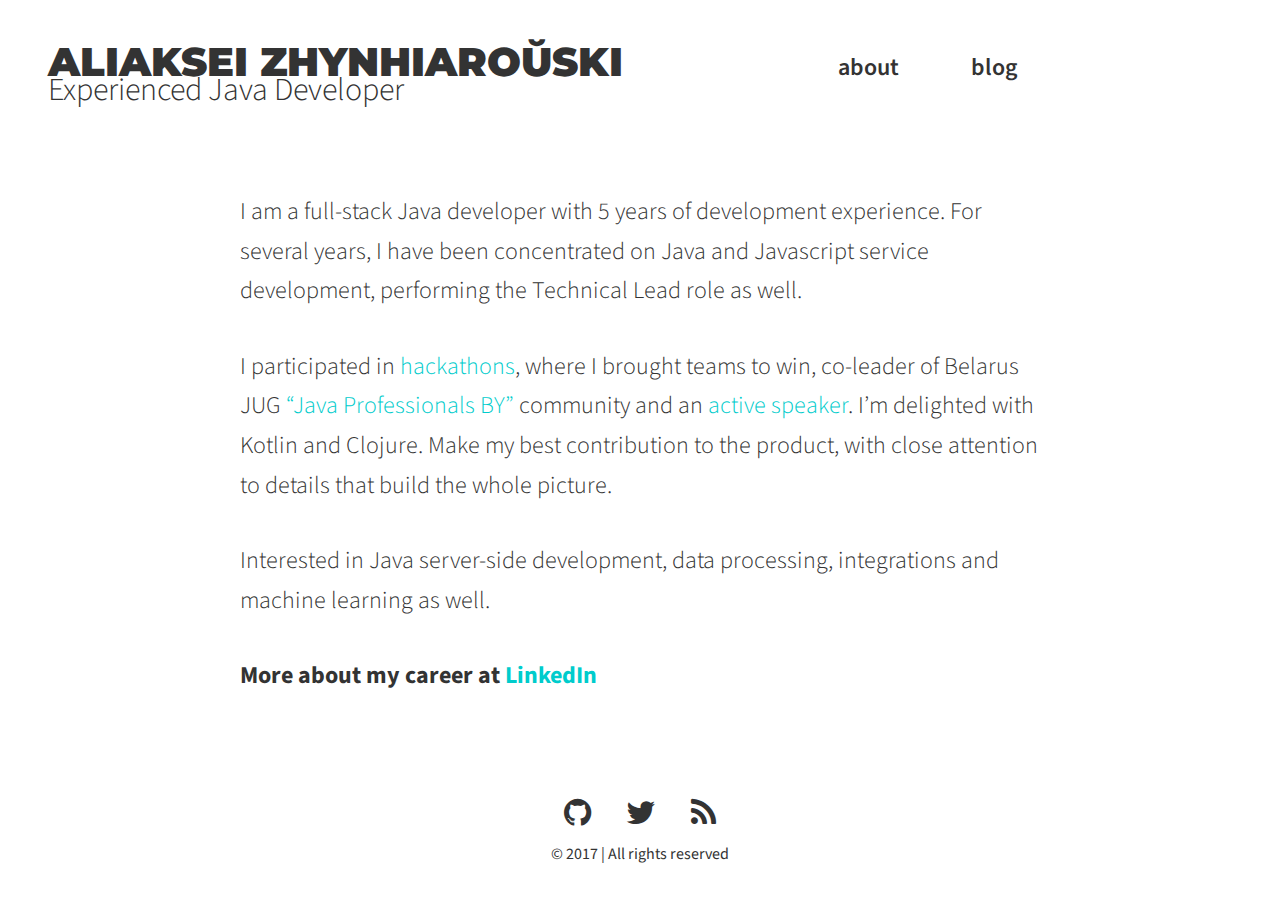
==== about/index.html @ 75ebf162 "rebuilding site Sat Feb 25 01:40:34 +03 2017" ====
<!DOCTYPE html>
<!--[if lt IE 7]><html class="no-js lt-ie9 lt-ie8 lt-ie7"> <![endif]-->
<!--[if IE 7]><html class="no-js lt-ie9 lt-ie8"> <![endif]-->
<!--[if IE 8]><html class="no-js lt-ie9"> <![endif]-->
<!--[if gt IE 8]><!--><html class="no-js" prefix="og: http://ogp.me/ns#" xmlns:og="http://ogp.me/ns#"><!--<![endif]-->

    <head>
                <meta charset="utf-8">
        <meta http-equiv="X-UA-Compatible" content="IE=edge">
        <meta name="description" content="">
        <meta name="viewport" content="width=device-width, initial-scale=1.0, minimum-scale=1.0, maximum-scale=1.0" />
        <meta name="mobile-web-app-capable" content="yes">
        <meta name="apple-mobile-web-app-capable" content="yes">
        <meta name="apple-mobile-web-app-status-bar-style" content="black">
        <meta name="author" content="">
  
	
        <meta property="og:site_name" content="Aliaksei Zhynhiarouski">
        <meta property="og:title" content="Aliaksei Zhynhiarouski">
        <meta property="og:url" content="https://aliaksei-lithium.github.io/about/">
        <meta property="og:description" content="">
    
        <meta property="og:type" content="website" />
    
        <meta name="generator" content="Hugo 0.18.1" />
        <title>About &middot; Aliaksei Zhynhiarouski</title>
        <link rel="canonical" href="https://aliaksei-lithium.github.io/" />
        <link rel="alternate" type="application/rss+xml" title="RSS" href="">
        <link rel="stylesheet" type="text/css" href="https://aliaksei-lithium.github.io/css/main.css"/>
        <link rel="stylesheet" type="text/css" href="https://aliaksei-lithium.github.io/css/styles-az.css"/>
        <link href="//fonts.googleapis.com/css?family=Source+Sans+Pro:300,400|Montserrat:700" rel="stylesheet" type="text/css">
        <link href="//netdna.bootstrapcdn.com/font-awesome/4.0.3/css/font-awesome.css" rel="stylesheet">

        <link rel="shortcut icon" href="https://aliaksei-lithium.github.io/img/favicon.ico" type="image/x-icon" />
        
    </head>

<body>
<!--[if lt IE 7]><p class="browsehappy">You are using an <strong>outdated</strong> browser. Please <a href="http://browsehappy.com/">upgrade your browser</a> or <a href="http://www.google.com/chrome/‎">install Google Chrome</a> to experience this site.</p><![endif]-->

<header id="site-header">
    <nav class="navigation">
        <div class="navigation__title">
            <a href="/">
                <div class="navigation__title_name">Aliaksei Zhynhiaroŭski</div>
                <div class="navigation__title_subname">Experienced Java Developer</div>
            </a>
        </div>
        <ul class="navigation__list" id="nav-list">
            <li class="navigation__item">
                <a class="navigation-link about-link" href="/about/">about</a>
            </li>
            <li class="navigation__item">
                <a class="navigation-link blog-link"  href="/post">blog</a>
            </li>
        </ul>
    </nav>
</header>
<main class="content" role="main">
	<div class="container" id="about">
		<p>I am a full-stack Java developer with 5 years of development experience.
For several years, I have been concentrated on Java and Javascript service development, performing the Technical Lead role as well.</p>

<p>I participated in <a href="https://dev.by/lenta/epam-systems/chem-polezny-hakatony-istoriya-odnogo-proekta">hackathons</a>, where I brought teams to win,
co-leader of Belarus JUG <a href="http://jprof.by">“Java Professionals BY”</a> community and an <a href="https://www.youtube.com/playlist?list=PL0VRD9GZQoQTPSysQ0__Lvt3nAtX9AcYE">active speaker</a>.
I’m delighted with Kotlin and Clojure. Make my best contribution to the product, with close attention to details that build the whole picture.</p>

<p>Interested in Java server-side development, data processing, integrations and machine learning as well.</p>

<p><strong>More about my career at <a href="https://www.linkedin.com/in/aliaksei-zhynhiarouski-49427b60/">LinkedIn</a></strong></p>

	</div>
</main>
<footer id="site-footer">
    <div class="container">
      
      <a href="https://www.github.com/aliaksei-lithium" class="site-footer__link" title="GitHub" target="_blank"><span class="tooltip"><i class="fa fa-github"></i></span></a>
      
      
        <a href="https://www.twitter.com/a_lithium" class="site-footer__link" title="Twitter" target="_blank"><span class="tooltip"><i class="fa fa-twitter"></i></span></a>
      
      <a href="https://aliaksei-lithium.github.io/index.xml" class="site-footer__link" title="Get the RSS feed"><span class="tooltip"><i class="fa fa-rss"></i></span></a>
      <section>&copy; <a href="https://aliaksei-lithium.github.io/"></a> 2017 | All rights reserved</section>
    </div>
</footer>

    <script>
        var _gaq=[['_setAccount','UA-92309001-1'],['_trackPageview']];
        (function(d,t){var g=d.createElement(t),s=d.getElementsByTagName(t)[0];
        g.src='//www.google-analytics.com/ga.js';
        s.parentNode.insertBefore(g,s)}(document,'script'));
    </script>

</body>
</html>
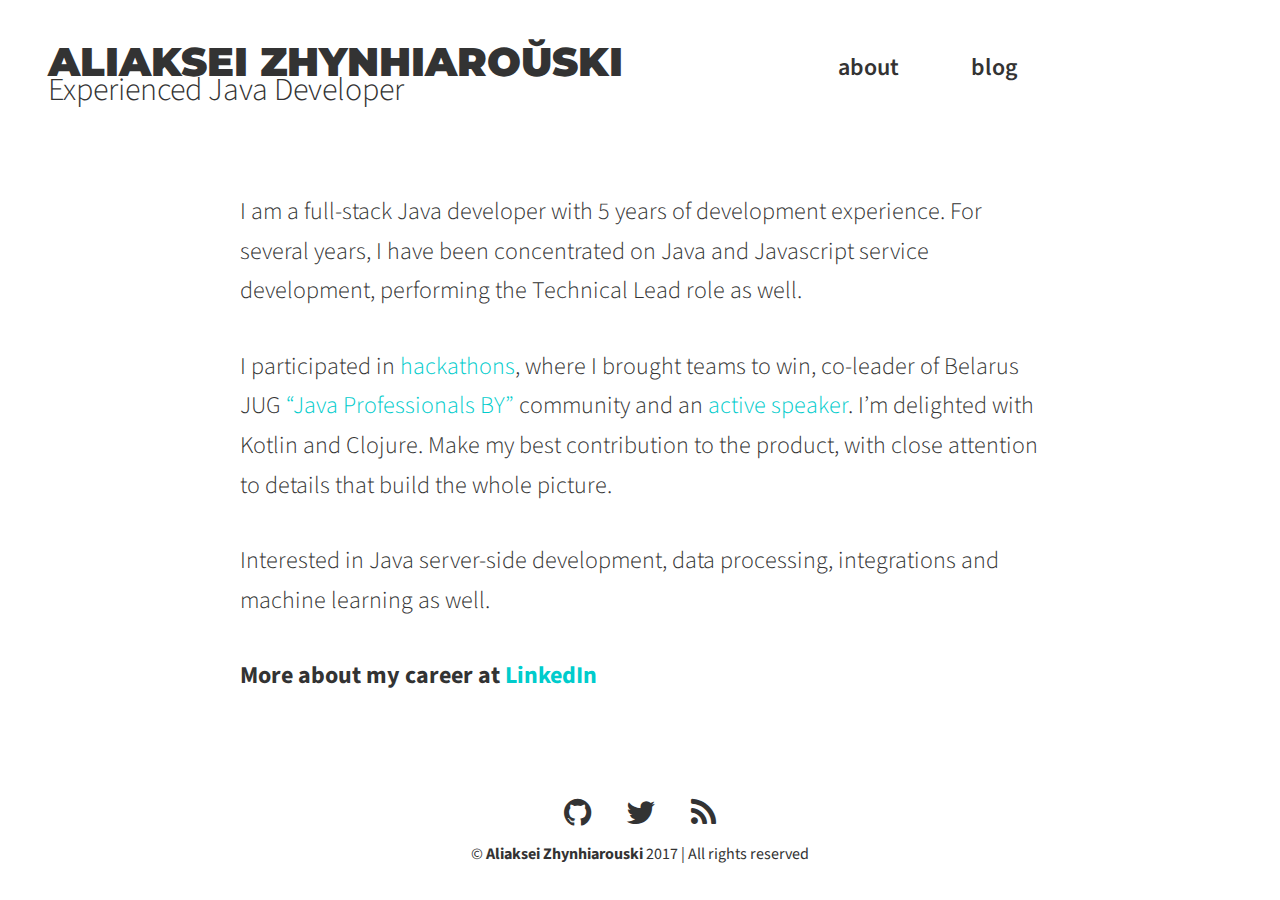
==== commit cbcb97e3: "rebuilding site Sat Feb 25 11:30:51 +03 2017" ====
--- a/about/index.html
+++ b/about/index.html
@@ -7,23 +7,37 @@
     <head>
                 <meta charset="utf-8">
         <meta http-equiv="X-UA-Compatible" content="IE=edge">
-        <meta name="description" content="">
+        <meta name="description" content="Personal site and blog">
         <meta name="viewport" content="width=device-width, initial-scale=1.0, minimum-scale=1.0, maximum-scale=1.0" />
         <meta name="mobile-web-app-capable" content="yes">
         <meta name="apple-mobile-web-app-capable" content="yes">
         <meta name="apple-mobile-web-app-status-bar-style" content="black">
-        <meta name="author" content="">
+        <meta name="author" content="Aliaksei Zhynhiarouski">
   
-	
+
+    
+        <meta name="twitter:card" content="summary">
+        <meta name="twitter:site" content="@https://twitter.com/a_lithium">
+        <meta name="twitter:creator" content="@https://twitter.com/a_lithium">
+        <meta name="twitter:domain" content="https://aliaksei-lithium.github.io/">
+        <meta name="twitter:card" content="summary" />
+        <meta name="twitter:image" content="https://aliaksei-lithium.github.io/img/me_notOfficial.jpg" />
+
+        
+            <meta name="twitter:title" content="Aliaksei Zhynhiarouski" />
+            <meta name="twitter:description" content="Personal site and blog" />
+        
+    
+
         <meta property="og:site_name" content="Aliaksei Zhynhiarouski">
         <meta property="og:title" content="Aliaksei Zhynhiarouski">
         <meta property="og:url" content="https://aliaksei-lithium.github.io/about/">
-        <meta property="og:description" content="">
+        <meta property="og:description" content="Personal site and blog">
     
         <meta property="og:type" content="website" />
     
         <meta name="generator" content="Hugo 0.18.1" />
-        <title>About &middot; Aliaksei Zhynhiarouski</title>
+        <title>&star; About </title>
         <link rel="canonical" href="https://aliaksei-lithium.github.io/" />
         <link rel="alternate" type="application/rss+xml" title="RSS" href="">
         <link rel="stylesheet" type="text/css" href="https://aliaksei-lithium.github.io/css/main.css"/>
@@ -80,7 +94,7 @@
         <a href="https://www.twitter.com/a_lithium" class="site-footer__link" title="Twitter" target="_blank"><span class="tooltip"><i class="fa fa-twitter"></i></span></a>
       
       <a href="https://aliaksei-lithium.github.io/index.xml" class="site-footer__link" title="Get the RSS feed"><span class="tooltip"><i class="fa fa-rss"></i></span></a>
-      <section>&copy; <a href="https://aliaksei-lithium.github.io/"></a> 2017 | All rights reserved</section>
+      <section>&copy; <a href="https://aliaksei-lithium.github.io/">Aliaksei Zhynhiarouski</a> 2017 | All rights reserved</section>
     </div>
 </footer>
 
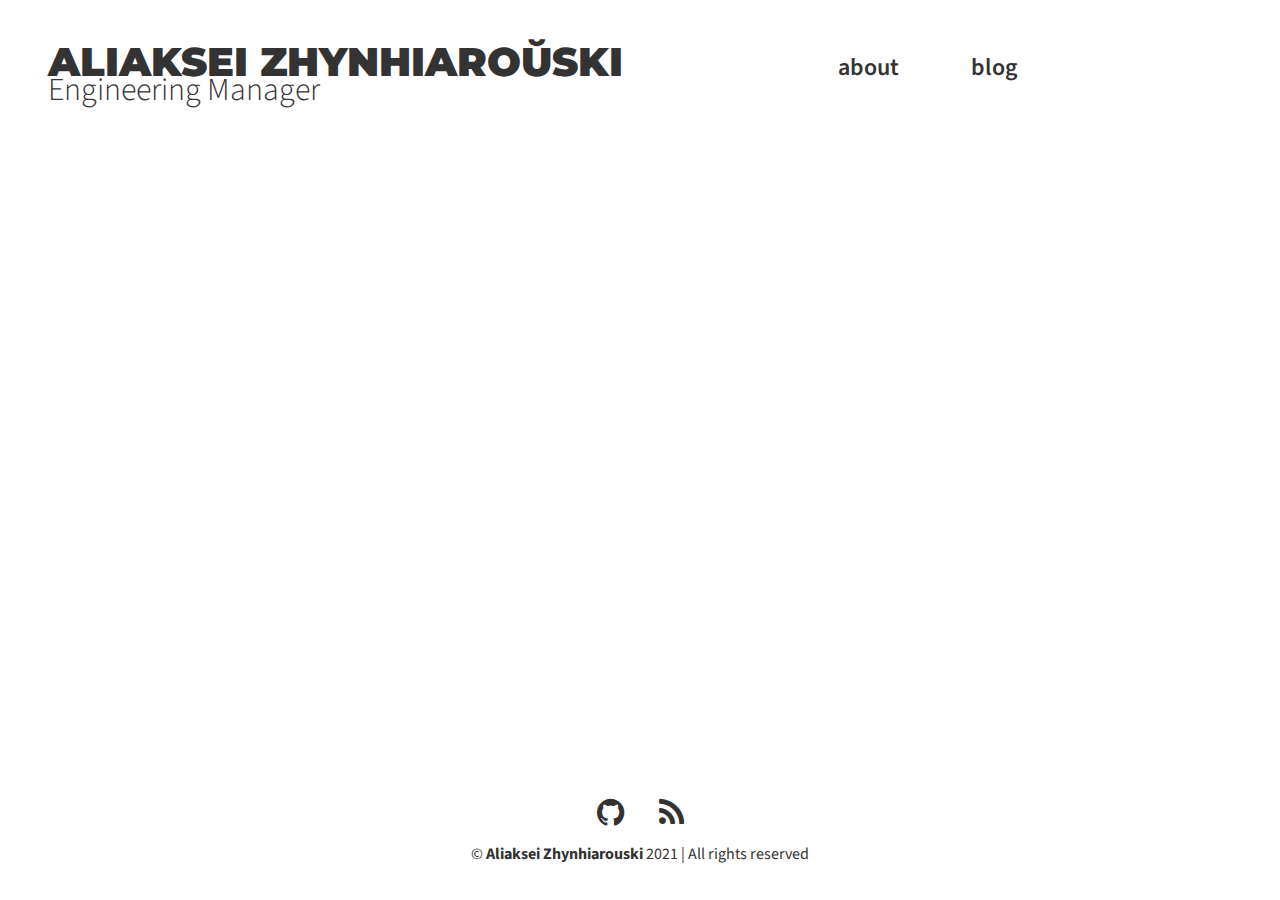
==== commit 6eebc624: "rebuilding site Wed Apr 21 13:57:27 +03 2021" ====
--- a/about/index.html
+++ b/about/index.html
@@ -16,18 +16,6 @@
   
 
     
-        <meta name="twitter:card" content="summary">
-        <meta name="twitter:site" content="@https://twitter.com/a_lithium">
-        <meta name="twitter:creator" content="@https://twitter.com/a_lithium">
-        <meta name="twitter:domain" content="https://aliaksei-lithium.github.io/">
-        <meta name="twitter:card" content="summary" />
-        <meta name="twitter:image" content="https://aliaksei-lithium.github.io/img/me_notOfficial.jpg" />
-
-        
-            <meta name="twitter:title" content="Aliaksei Zhynhiarouski" />
-            <meta name="twitter:description" content="Personal site and blog" />
-        
-    
 
         <meta property="og:site_name" content="Aliaksei Zhynhiarouski">
         <meta property="og:title" content="Aliaksei Zhynhiarouski">
@@ -36,10 +24,10 @@
     
         <meta property="og:type" content="website" />
     
-        <meta name="generator" content="Hugo 0.18.1" />
+        <meta name="generator" content="Hugo 0.62.2" />
         <title>&star; About </title>
         <link rel="canonical" href="https://aliaksei-lithium.github.io/" />
-        <link rel="alternate" type="application/rss+xml" title="RSS" href="">
+        <link rel="alternate" type="application/rss+xml" title="RSS" href="https://aliaksei-lithium.github.io/about/index.xml">
         <link rel="stylesheet" type="text/css" href="https://aliaksei-lithium.github.io/css/main.css"/>
         <link rel="stylesheet" type="text/css" href="https://aliaksei-lithium.github.io/css/styles-az.css"/>
         <link href="//fonts.googleapis.com/css?family=Source+Sans+Pro:300,400|Montserrat:700" rel="stylesheet" type="text/css">
@@ -57,7 +45,7 @@
         <div class="navigation__title">
             <a href="/">
                 <div class="navigation__title_name">Aliaksei Zhynhiaroŭski</div>
-                <div class="navigation__title_subname">Experienced Java Developer</div>
+                <div class="navigation__title_subname">Engineering Manager</div>
             </a>
         </div>
         <ul class="navigation__list" id="nav-list">
@@ -70,19 +58,10 @@
         </ul>
     </nav>
 </header>
+
 <main class="content" role="main">
 	<div class="container" id="about">
-		<p>I am a full-stack Java developer with 5 years of development experience.
-For several years, I have been concentrated on Java and Javascript service development, performing the Technical Lead role as well.</p>
-
-<p>I participated in <a href="https://dev.by/lenta/epam-systems/chem-polezny-hakatony-istoriya-odnogo-proekta">hackathons</a>, where I brought teams to win,
-co-leader of Belarus JUG <a href="http://jprof.by">“Java Professionals BY”</a> community and an <a href="https://www.youtube.com/playlist?list=PL0VRD9GZQoQTPSysQ0__Lvt3nAtX9AcYE">active speaker</a>.
-I’m delighted with Kotlin and Clojure. Make my best contribution to the product, with close attention to details that build the whole picture.</p>
-
-<p>Interested in Java server-side development, data processing, integrations and machine learning as well.</p>
-
-<p><strong>More about my career at <a href="https://www.linkedin.com/in/aliaksei-zhynhiarouski-49427b60/">LinkedIn</a></strong></p>
-
+		
 	</div>
 </main>
 <footer id="site-footer">
@@ -90,13 +69,11 @@
       
       <a href="https://www.github.com/aliaksei-lithium" class="site-footer__link" title="GitHub" target="_blank"><span class="tooltip"><i class="fa fa-github"></i></span></a>
       
-      
-        <a href="https://www.twitter.com/a_lithium" class="site-footer__link" title="Twitter" target="_blank"><span class="tooltip"><i class="fa fa-twitter"></i></span></a>
-      
       <a href="https://aliaksei-lithium.github.io/index.xml" class="site-footer__link" title="Get the RSS feed"><span class="tooltip"><i class="fa fa-rss"></i></span></a>
-      <section>&copy; <a href="https://aliaksei-lithium.github.io/">Aliaksei Zhynhiarouski</a> 2017 | All rights reserved</section>
+      <section>&copy; <a href="https://aliaksei-lithium.github.io/">Aliaksei Zhynhiarouski</a> 2021 | All rights reserved</section>
     </div>
 </footer>
+
 
     <script>
         var _gaq=[['_setAccount','UA-92309001-1'],['_trackPageview']];
